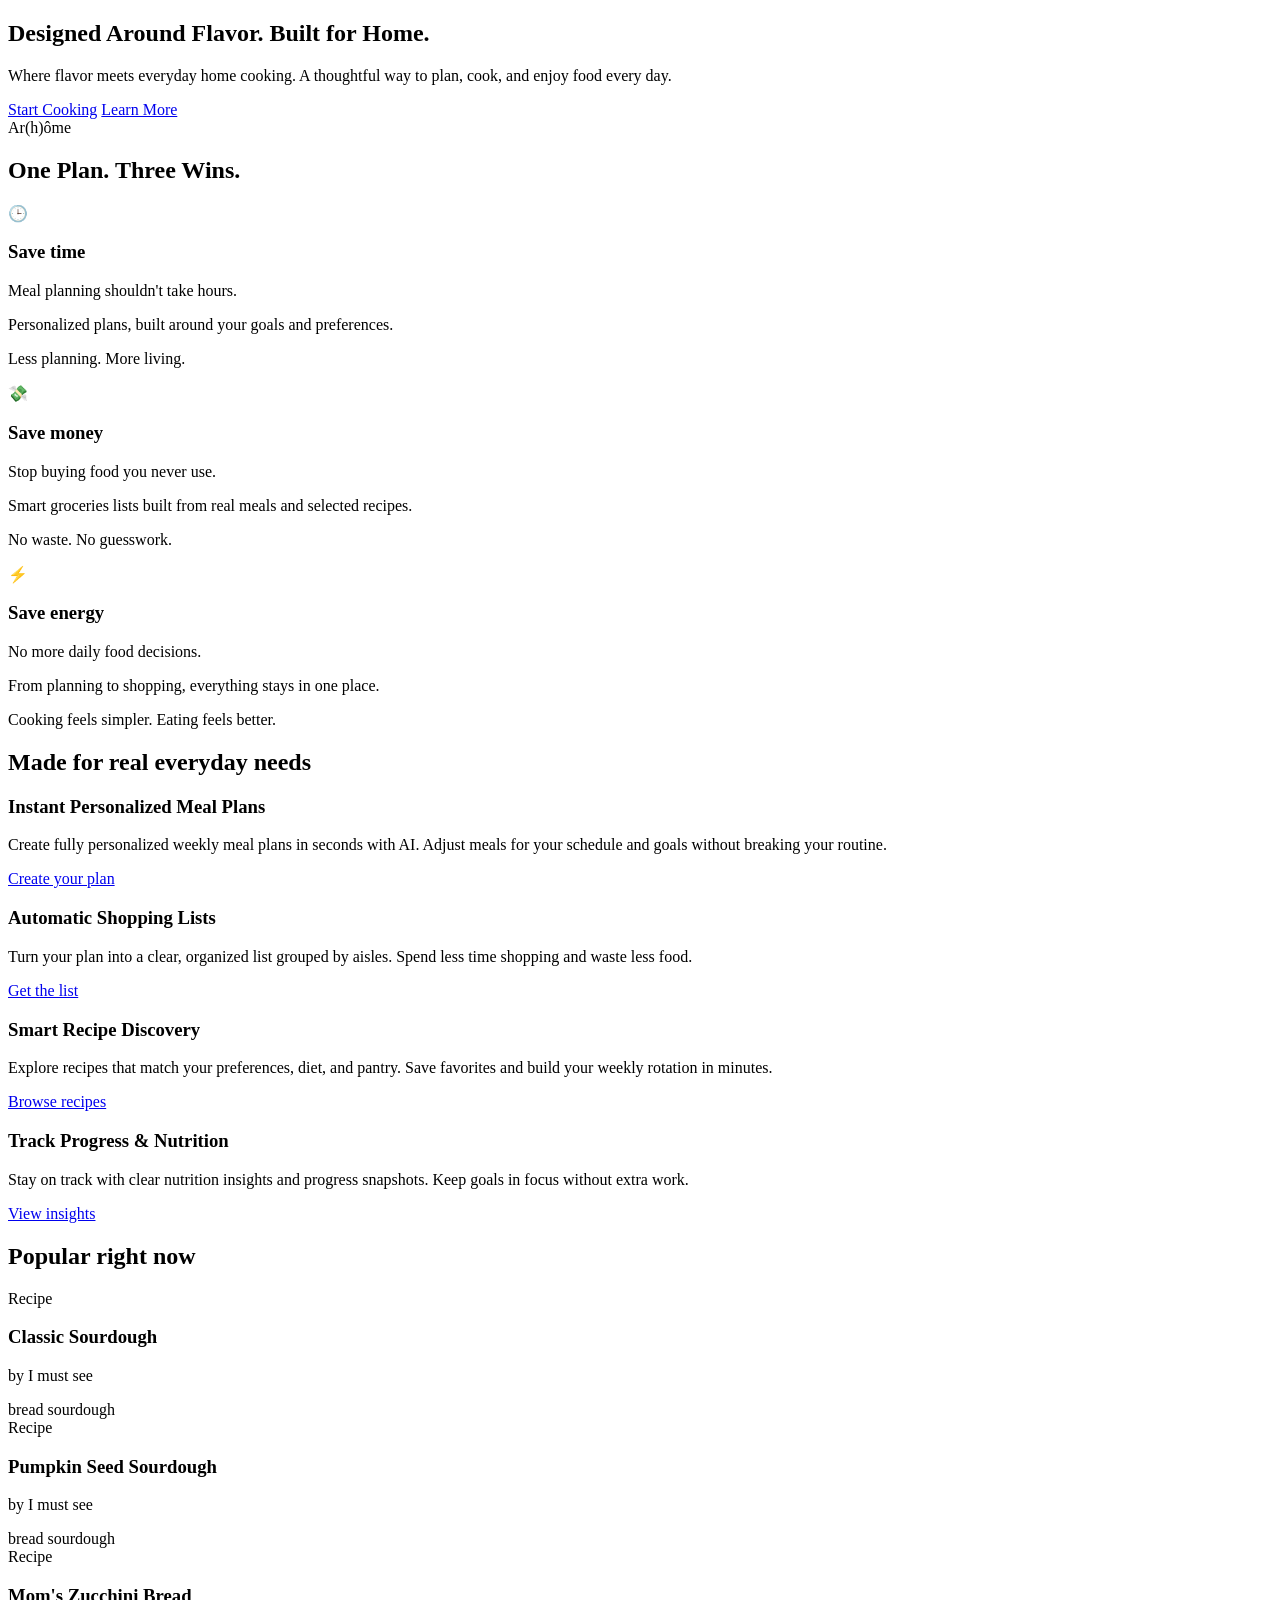
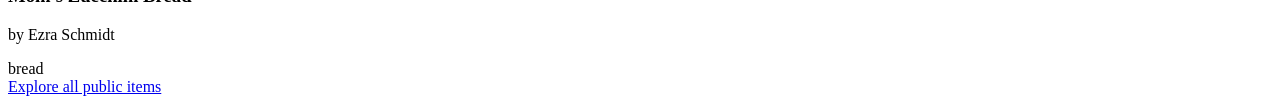
==== src/main/resources/templates/index.html @ c048ef6a "first commit (front + login/register/add recipe logic)" ====
<!DOCTYPE html>
<html lang="en" xmlns:th="http://www.thymeleaf.org">
  <head>
    <meta charset="UTF-8" />
    <meta name="viewport" content="width=device-width, initial-scale=1.0" />
    <title>Home</title>
    <link rel="stylesheet" th:href="@{/css/style.css(v=63)}" href="/css/style.css?v=63" />
  </head>
  <body class="page-home">
    <div th:replace="~{fragments :: navbar}"></div>

    <main class="page-content">
      <section class="hero">
        <div class="hero-inner">
          <div class="hero-text">
            <h1>Designed Around Flavor. Built for Home.</h1>
            <p>
              Where flavor meets everyday home cooking. A thoughtful way to plan, cook, and
              enjoy food every day.
            </p>
            <div class="hero-actions">
              <a class="btn-primary" href="/recipes">Start Cooking</a>
              <a class="btn-secondary" href="#benefits">Learn More</a>
            </div>
          </div>
          <div class="hero-visual">
            <div class="hero-logo">Ar(h)&ocirc;me</div>
          </div>
        </div>
      </section>
      <section class="benefits" id="benefits">
        <div class="benefits-inner">
          <h2>One Plan. Three Wins.</h2>
          <div class="benefit-cards">
            <article class="benefit-card">
              <div class="benefit-icon" aria-hidden="true">&#x1F552;</div>
              <h3>Save time</h3>
              <p>Meal planning shouldn't take hours.</p>
              <p>Personalized plans, built around your goals and preferences.</p>
              <p>Less planning. More living.</p>
            </article>
            <article class="benefit-card">
              <div class="benefit-icon" aria-hidden="true">&#x1F4B8;</div>
              <h3>Save money</h3>
              <p>Stop buying food you never use.</p>
              <p>Smart groceries lists built from real meals and selected recipes.</p>
              <p>No waste. No guesswork.</p>
            </article>
            <article class="benefit-card">
              <div class="benefit-icon" aria-hidden="true">&#x26A1;</div>
              <h3>Save energy</h3>
              <p>No more daily food decisions.</p>
              <p>From planning to shopping, everything stays in one place.</p>
              <p>Cooking feels simpler. Eating feels better.</p>
            </article>
          </div>
        </div>
      </section>

      <section class="features">
        <div class="features-inner">
          <h2>Made for real everyday needs</h2>
          <article class="feature-row">
            <div class="feature-content">
              <h3>Instant Personalized Meal Plans</h3>
              <p>
                Create fully personalized weekly meal plans in seconds with AI. Adjust meals for
                your schedule and goals without breaking your routine.
              </p>
              <a class="btn-primary" href="/plans">Create your plan</a>
            </div>
            <div class="feature-media feature-media--meals" aria-hidden="true"></div>
          </article>

          <article class="feature-row feature-row--reverse">
            <div class="feature-content">
              <h3>Automatic Shopping Lists</h3>
              <p>
                Turn your plan into a clear, organized list grouped by aisles. Spend less time
                shopping and waste less food.
              </p>
              <a class="btn-primary" href="/shopping">Get the list</a>
            </div>
            <div class="feature-media feature-media--grocery" aria-hidden="true"></div>
          </article>

          <article class="feature-row">
            <div class="feature-content">
              <h3>Smart Recipe Discovery</h3>
              <p>
                Explore recipes that match your preferences, diet, and pantry. Save favorites and
                build your weekly rotation in minutes.
              </p>
              <a class="btn-primary" href="/recipes">Browse recipes</a>
            </div>
            <div class="feature-media feature-media--recipes" aria-hidden="true"></div>
          </article>

          <article class="feature-row feature-row--reverse">
            <div class="feature-content">
              <h3>Track Progress &amp; Nutrition</h3>
              <p>
                Stay on track with clear nutrition insights and progress snapshots. Keep goals in
                focus without extra work.
              </p>
              <a class="btn-primary" href="/profile">View insights</a>
            </div>
            <div class="feature-media feature-media--insights" aria-hidden="true"></div>
          </article>
        </div>
      </section>

      <section class="popular">
        <div class="popular-inner">
          <h2>Popular right now</h2>
          <div class="popular-grid">
            <article class="popular-card">
              <div class="popular-image popular-image--classic" aria-hidden="true"></div>
              <div class="popular-body">
                <span class="popular-kicker">Recipe</span>
                <h3>Classic Sourdough</h3>
                <p class="popular-by">by I must see</p>
                <div class="popular-tags">
                  <span>bread</span>
                  <span>sourdough</span>
                </div>
              </div>
            </article>
            <article class="popular-card">
              <div class="popular-image popular-image--pumpkin" aria-hidden="true"></div>
              <div class="popular-body">
                <span class="popular-kicker">Recipe</span>
                <h3>Pumpkin Seed Sourdough</h3>
                <p class="popular-by">by I must see</p>
                <div class="popular-tags">
                  <span>bread</span>
                  <span>sourdough</span>
                </div>
              </div>
            </article>
            <article class="popular-card">
              <div class="popular-image popular-image--zucchini" aria-hidden="true"></div>
              <div class="popular-body">
                <span class="popular-kicker">Recipe</span>
                <h3>Mom's Zucchini Bread</h3>
                <p class="popular-by">by Ezra Schmidt</p>
                <div class="popular-tags">
                  <span>bread</span>
                </div>
              </div>
            </article>
          </div>
          <a class="btn-primary popular-cta" href="/recipes">Explore all public items</a>
        </div>
      </section>
    </main>

    <div th:replace="~{fragments :: auth-modals}"></div>
    <div th:replace="~{fragments :: footer}"></div>
  </body>
</html>
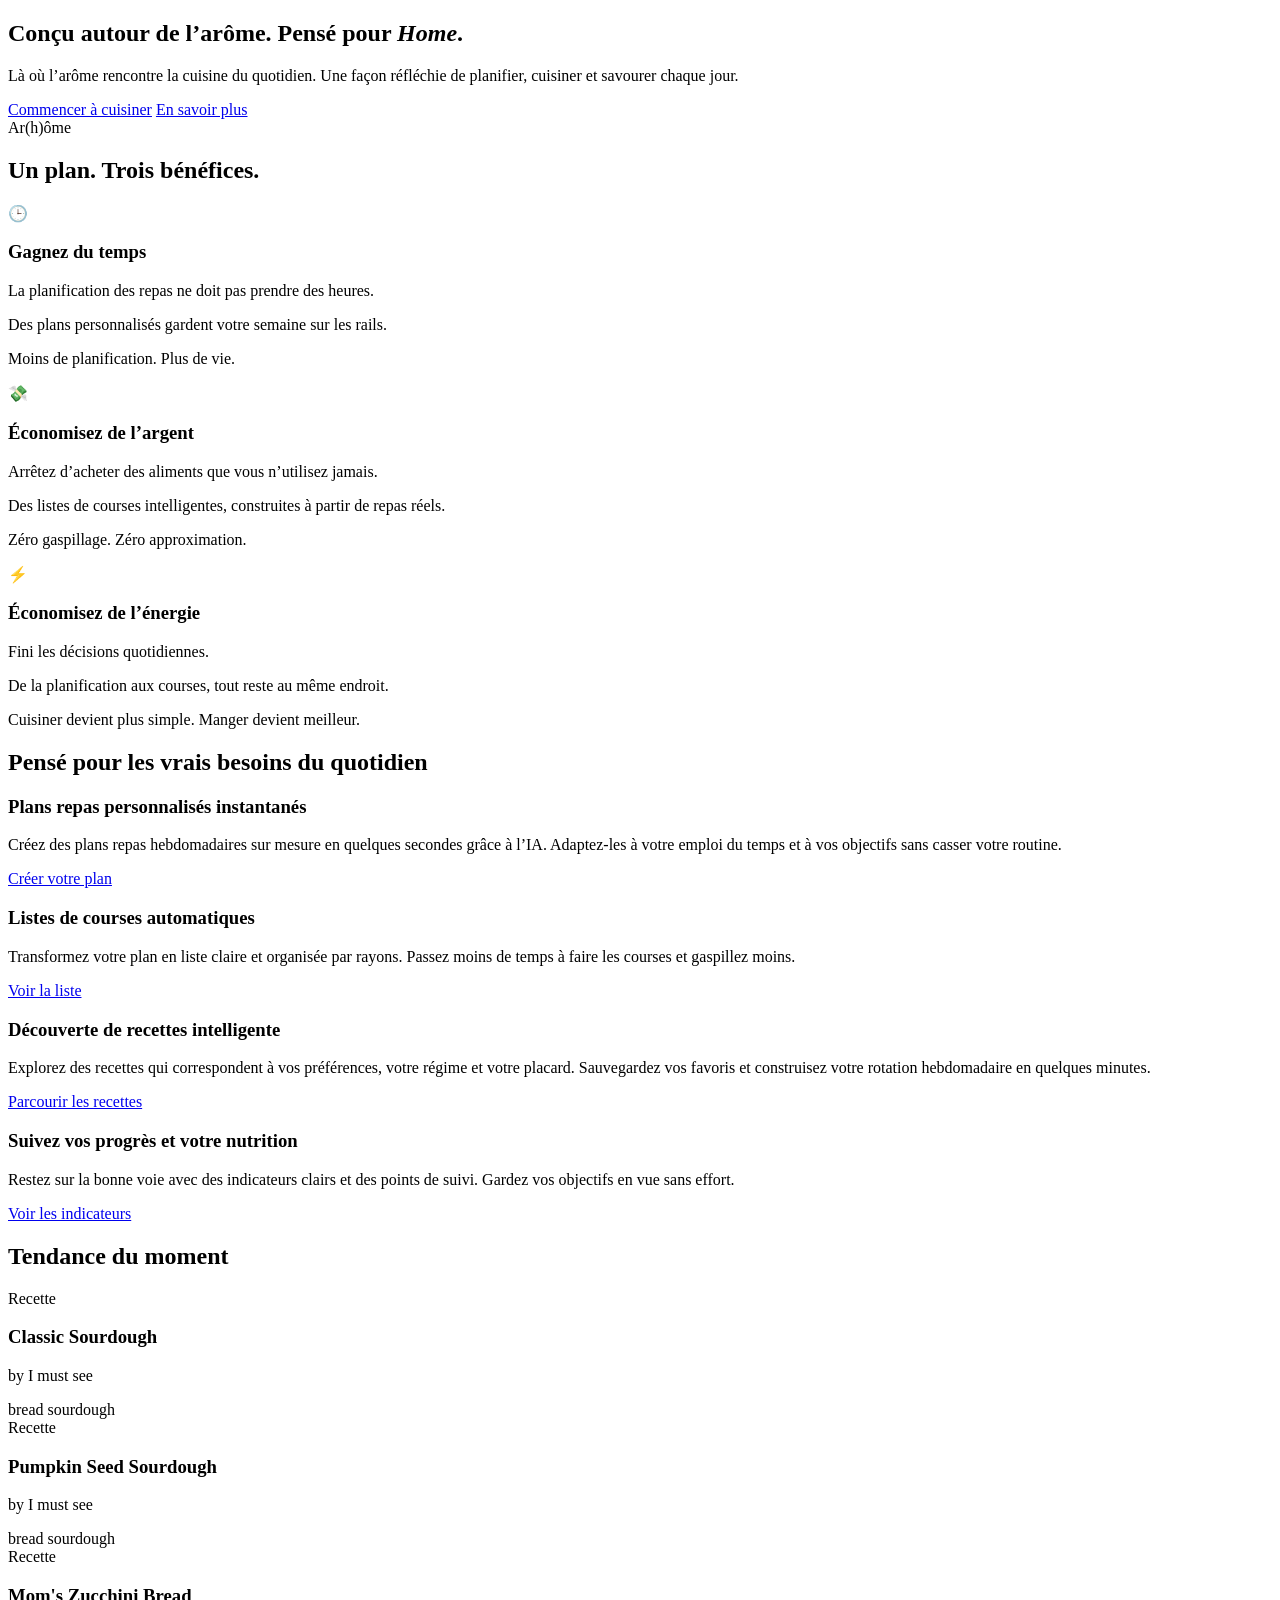
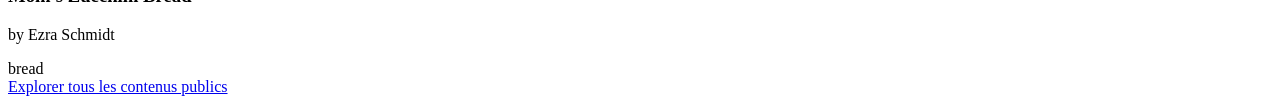
==== commit b4660b1e: "Translated the entire application into French and updated localization across all pages and componen" ====
--- a/src/main/resources/templates/index.html
+++ b/src/main/resources/templates/index.html
@@ -3,7 +3,7 @@
   <head>
     <meta charset="UTF-8" />
     <meta name="viewport" content="width=device-width, initial-scale=1.0" />
-    <title>Home</title>
+    <title>Accueil</title>
     <link rel="stylesheet" th:href="@{/css/style.css(v=63)}" href="/css/style.css?v=63" />
   </head>
   <body class="page-home">
@@ -13,14 +13,14 @@
       <section class="hero">
         <div class="hero-inner">
           <div class="hero-text">
-            <h1>Designed Around Flavor. Built for Home.</h1>
+            <h1>Conçu autour de l&rsquo;arôme. Pensé pour <em>Home</em>.</h1>
             <p>
-              Where flavor meets everyday home cooking. A thoughtful way to plan, cook, and
-              enjoy food every day.
+              Là où l&rsquo;arôme rencontre la cuisine du quotidien. Une façon réfléchie de planifier,
+              cuisiner et savourer chaque jour.
             </p>
-            <div class="hero-actions">
-              <a class="btn-primary" href="/recipes">Start Cooking</a>
-              <a class="btn-secondary" href="#benefits">Learn More</a>
+              <div class="hero-actions">
+                <a class="btn-primary" href="/recipes">Commencer à cuisiner</a>
+                <a class="btn-secondary" href="#benefits">En savoir plus</a>
             </div>
           </div>
           <div class="hero-visual">
@@ -30,80 +30,80 @@
       </section>
       <section class="benefits" id="benefits">
         <div class="benefits-inner">
-          <h2>One Plan. Three Wins.</h2>
+          <h2>Un plan. Trois bénéfices.</h2>
           <div class="benefit-cards">
             <article class="benefit-card">
               <div class="benefit-icon" aria-hidden="true">&#x1F552;</div>
-              <h3>Save time</h3>
-              <p>Meal planning shouldn't take hours.</p>
-              <p>Personalized plans, built around your goals and preferences.</p>
-              <p>Less planning. More living.</p>
+                <h3>Gagnez du temps</h3>
+                <p>La planification des repas ne doit pas prendre des heures.</p>
+                <p>Des plans personnalisés gardent votre semaine sur les rails.</p>
+                <p>Moins de planification. Plus de vie.</p>
             </article>
             <article class="benefit-card">
               <div class="benefit-icon" aria-hidden="true">&#x1F4B8;</div>
-              <h3>Save money</h3>
-              <p>Stop buying food you never use.</p>
-              <p>Smart groceries lists built from real meals and selected recipes.</p>
-              <p>No waste. No guesswork.</p>
-            </article>
+              <h3>Économisez de l&rsquo;argent</h3>
+              <p>Arrêtez d&rsquo;acheter des aliments que vous n&rsquo;utilisez jamais.</p>
+              <p>Des listes de courses intelligentes, construites à partir de repas réels.</p>
+              <p>Zéro gaspillage. Zéro approximation.</p>
+              </article>
             <article class="benefit-card">
               <div class="benefit-icon" aria-hidden="true">&#x26A1;</div>
-              <h3>Save energy</h3>
-              <p>No more daily food decisions.</p>
-              <p>From planning to shopping, everything stays in one place.</p>
-              <p>Cooking feels simpler. Eating feels better.</p>
-            </article>
+              <h3>Économisez de l&rsquo;énergie</h3>
+              <p>Fini les décisions quotidiennes.</p>
+              <p>De la planification aux courses, tout reste au même endroit.</p>
+              <p>Cuisiner devient plus simple. Manger devient meilleur.</p>
+              </article>
           </div>
         </div>
       </section>
 
       <section class="features">
         <div class="features-inner">
-          <h2>Made for real everyday needs</h2>
+          <h2>Pensé pour les vrais besoins du quotidien</h2>
           <article class="feature-row">
             <div class="feature-content">
-              <h3>Instant Personalized Meal Plans</h3>
-              <p>
-                Create fully personalized weekly meal plans in seconds with AI. Adjust meals for
-                your schedule and goals without breaking your routine.
-              </p>
-              <a class="btn-primary" href="/plans">Create your plan</a>
+              <h3>Plans repas personnalisés instantanés</h3>
+              <p>
+                Créez des plans repas hebdomadaires sur mesure en quelques secondes grâce à l&rsquo;IA.
+                Adaptez-les à votre emploi du temps et à vos objectifs sans casser votre routine.
+              </p>
+                <a class="btn-primary" href="/plans">Créer votre plan</a>
             </div>
             <div class="feature-media feature-media--meals" aria-hidden="true"></div>
           </article>
 
           <article class="feature-row feature-row--reverse">
             <div class="feature-content">
-              <h3>Automatic Shopping Lists</h3>
-              <p>
-                Turn your plan into a clear, organized list grouped by aisles. Spend less time
-                shopping and waste less food.
-              </p>
-              <a class="btn-primary" href="/shopping">Get the list</a>
+              <h3>Listes de courses automatiques</h3>
+              <p>
+                Transformez votre plan en liste claire et organisée par rayons. Passez moins de temps
+                à faire les courses et gaspillez moins.
+              </p>
+                <a class="btn-primary" href="/groceries">Voir la liste</a>
             </div>
             <div class="feature-media feature-media--grocery" aria-hidden="true"></div>
           </article>
 
           <article class="feature-row">
             <div class="feature-content">
-              <h3>Smart Recipe Discovery</h3>
-              <p>
-                Explore recipes that match your preferences, diet, and pantry. Save favorites and
-                build your weekly rotation in minutes.
-              </p>
-              <a class="btn-primary" href="/recipes">Browse recipes</a>
+              <h3>Découverte de recettes intelligente</h3>
+              <p>
+                Explorez des recettes qui correspondent à vos préférences, votre régime et votre placard.
+                Sauvegardez vos favoris et construisez votre rotation hebdomadaire en quelques minutes.
+              </p>
+                <a class="btn-primary" href="/recipes">Parcourir les recettes</a>
             </div>
             <div class="feature-media feature-media--recipes" aria-hidden="true"></div>
           </article>
 
           <article class="feature-row feature-row--reverse">
             <div class="feature-content">
-              <h3>Track Progress &amp; Nutrition</h3>
-              <p>
-                Stay on track with clear nutrition insights and progress snapshots. Keep goals in
-                focus without extra work.
-              </p>
-              <a class="btn-primary" href="/profile">View insights</a>
+              <h3>Suivez vos progrès et votre nutrition</h3>
+              <p>
+                Restez sur la bonne voie avec des indicateurs clairs et des points de suivi. Gardez vos
+                objectifs en vue sans effort.
+              </p>
+                <a class="btn-primary" href="/profile">Voir les indicateurs</a>
             </div>
             <div class="feature-media feature-media--insights" aria-hidden="true"></div>
           </article>
@@ -112,12 +112,12 @@
 
       <section class="popular">
         <div class="popular-inner">
-          <h2>Popular right now</h2>
+          <h2>Tendance du moment</h2>
           <div class="popular-grid">
             <article class="popular-card">
               <div class="popular-image popular-image--classic" aria-hidden="true"></div>
               <div class="popular-body">
-                <span class="popular-kicker">Recipe</span>
+                  <span class="popular-kicker">Recette</span>
                 <h3>Classic Sourdough</h3>
                 <p class="popular-by">by I must see</p>
                 <div class="popular-tags">
@@ -129,7 +129,7 @@
             <article class="popular-card">
               <div class="popular-image popular-image--pumpkin" aria-hidden="true"></div>
               <div class="popular-body">
-                <span class="popular-kicker">Recipe</span>
+                  <span class="popular-kicker">Recette</span>
                 <h3>Pumpkin Seed Sourdough</h3>
                 <p class="popular-by">by I must see</p>
                 <div class="popular-tags">
@@ -141,7 +141,7 @@
             <article class="popular-card">
               <div class="popular-image popular-image--zucchini" aria-hidden="true"></div>
               <div class="popular-body">
-                <span class="popular-kicker">Recipe</span>
+                  <span class="popular-kicker">Recette</span>
                 <h3>Mom's Zucchini Bread</h3>
                 <p class="popular-by">by Ezra Schmidt</p>
                 <div class="popular-tags">
@@ -150,7 +150,7 @@
               </div>
             </article>
           </div>
-          <a class="btn-primary popular-cta" href="/recipes">Explore all public items</a>
+            <a class="btn-primary popular-cta" href="/recipes">Explorer tous les contenus publics</a>
         </div>
       </section>
     </main>
